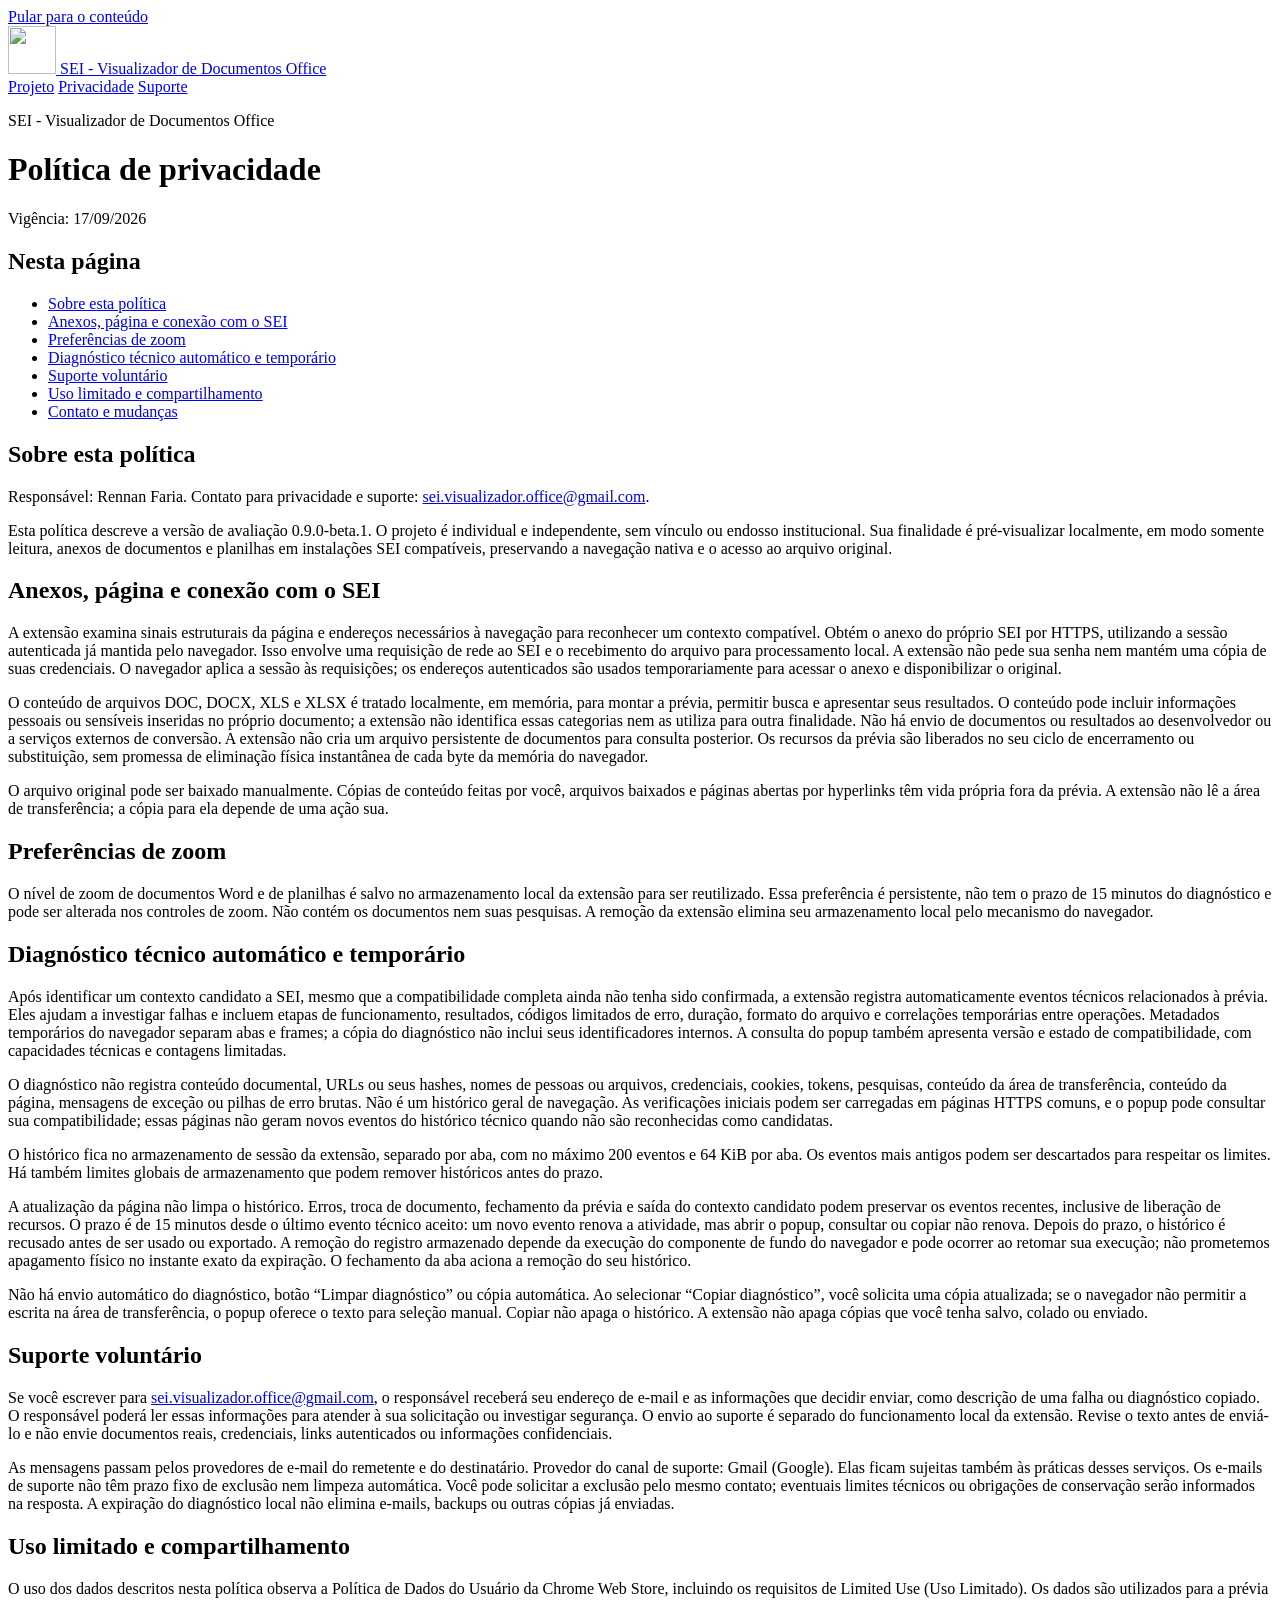
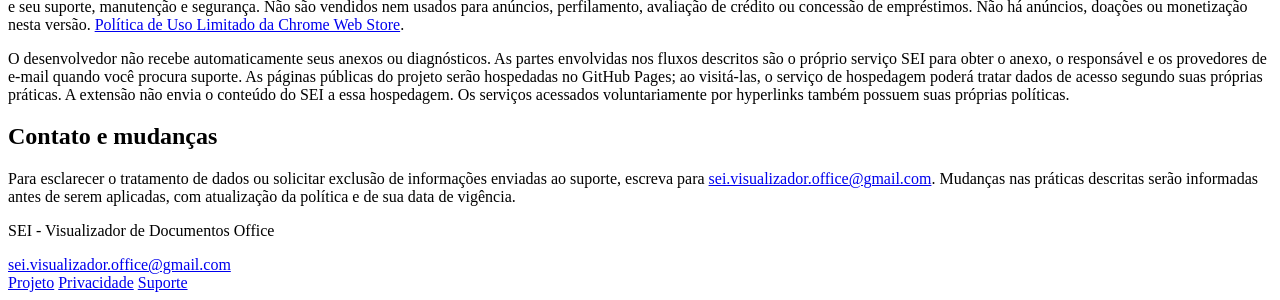
==== privacidade/index.html @ a5918b93 "Publicar páginas de apresentação, privacidade e suporte" ====
<!doctype html>
<html lang="pt-BR">
<head>
  <meta charset="utf-8">
  <meta name="viewport" content="width=device-width, initial-scale=1">
  <meta name="description" content="Política de privacidade — SEI - Visualizador de Documentos Office.">
  <title>Política de privacidade | SEI - Visualizador de Documentos Office</title>
  <link rel="canonical" href="https://seall0.github.io/sei-visualizador-office/privacidade/">
  <link rel="icon" type="image/png" sizes="128x128" href="/sei-visualizador-office/assets/icon-128.png">
  <link rel="stylesheet" href="/sei-visualizador-office/assets/site.css">
</head>
<body>
  <a class="skip-link" href="#conteudo">Pular para o conteúdo</a>
  <header class="site-header">
    <div class="wrap header-inner">
      <a class="brand" href="/sei-visualizador-office/">
        <img src="/sei-visualizador-office/assets/icon-128.png" width="48" height="48" alt="">
        <span>SEI - Visualizador de Documentos Office</span>
      </a>
      <nav class="site-nav" aria-label="Navegação principal">
        <a href="/sei-visualizador-office/">Projeto</a>
        <a href="/sei-visualizador-office/privacidade/" aria-current="page">Privacidade</a>
        <a href="/sei-visualizador-office/suporte/">Suporte</a>
      </nav>
    </div>
  </header>
  <main id="conteudo" class="wrap" tabindex="-1">
    <div class="hero">
      <p class="eyebrow">SEI - Visualizador de Documentos Office</p>
      <h1>Política de privacidade</h1>
      <p class="effective-date">Vigência: 17/09/2026</p>
    </div>
    <div class="content-grid">
      <nav class="contents" aria-label="Nesta página">
        <h2>Nesta página</h2>
        <ul>
            <li><a href="#sobre-esta-politica">Sobre esta política</a></li>
            <li><a href="#anexos-pagina-e-conexao-com-o-sei">Anexos, página e conexão com o SEI</a></li>
            <li><a href="#preferencias-de-zoom">Preferências de zoom</a></li>
            <li><a href="#diagnostico-tecnico-automatico-e-temporario">Diagnóstico técnico automático e temporário</a></li>
            <li><a href="#suporte-voluntario">Suporte voluntário</a></li>
            <li><a href="#uso-limitado-e-compartilhamento">Uso limitado e compartilhamento</a></li>
            <li><a href="#contato-e-mudancas">Contato e mudanças</a></li>
        </ul>
      </nav>
      <div class="reading">
          <section aria-labelledby="sobre-esta-politica">
            <h2 id="sobre-esta-politica">Sobre esta política</h2>
            <p class="intro">Responsável: Rennan Faria. Contato para privacidade e suporte: <a href="mailto:sei.visualizador.office@gmail.com">sei.visualizador.office@gmail.com</a>.</p>
            <p class="intro">Esta política descreve a versão de avaliação 0.9.0-beta.1. O projeto é individual e independente, sem vínculo ou endosso institucional. Sua finalidade é pré-visualizar localmente, em modo somente leitura, anexos de documentos e planilhas em instalações SEI compatíveis, preservando a navegação nativa e o acesso ao arquivo original.</p>
          </section>
          <section aria-labelledby="anexos-pagina-e-conexao-com-o-sei">
            <h2 id="anexos-pagina-e-conexao-com-o-sei">Anexos, página e conexão com o SEI</h2>
            <p>A extensão examina sinais estruturais da página e endereços necessários à navegação para reconhecer um contexto compatível. Obtém o anexo do próprio SEI por HTTPS, utilizando a sessão autenticada já mantida pelo navegador. Isso envolve uma requisição de rede ao SEI e o recebimento do arquivo para processamento local. A extensão não pede sua senha nem mantém uma cópia de suas credenciais. O navegador aplica a sessão às requisições; os endereços autenticados são usados temporariamente para acessar o anexo e disponibilizar o original.</p>
            <p>O conteúdo de arquivos DOC, DOCX, XLS e XLSX é tratado localmente, em memória, para montar a prévia, permitir busca e apresentar seus resultados. O conteúdo pode incluir informações pessoais ou sensíveis inseridas no próprio documento; a extensão não identifica essas categorias nem as utiliza para outra finalidade. Não há envio de documentos ou resultados ao desenvolvedor ou a serviços externos de conversão. A extensão não cria um arquivo persistente de documentos para consulta posterior. Os recursos da prévia são liberados no seu ciclo de encerramento ou substituição, sem promessa de eliminação física instantânea de cada byte da memória do navegador.</p>
            <p>O arquivo original pode ser baixado manualmente. Cópias de conteúdo feitas por você, arquivos baixados e páginas abertas por hyperlinks têm vida própria fora da prévia. A extensão não lê a área de transferência; a cópia para ela depende de uma ação sua.</p>
          </section>
          <section aria-labelledby="preferencias-de-zoom">
            <h2 id="preferencias-de-zoom">Preferências de zoom</h2>
            <p>O nível de zoom de documentos Word e de planilhas é salvo no armazenamento local da extensão para ser reutilizado. Essa preferência é persistente, não tem o prazo de 15 minutos do diagnóstico e pode ser alterada nos controles de zoom. Não contém os documentos nem suas pesquisas. A remoção da extensão elimina seu armazenamento local pelo mecanismo do navegador.</p>
          </section>
          <section aria-labelledby="diagnostico-tecnico-automatico-e-temporario">
            <h2 id="diagnostico-tecnico-automatico-e-temporario">Diagnóstico técnico automático e temporário</h2>
            <p>Após identificar um contexto candidato a SEI, mesmo que a compatibilidade completa ainda não tenha sido confirmada, a extensão registra automaticamente eventos técnicos relacionados à prévia. Eles ajudam a investigar falhas e incluem etapas de funcionamento, resultados, códigos limitados de erro, duração, formato do arquivo e correlações temporárias entre operações. Metadados temporários do navegador separam abas e frames; a cópia do diagnóstico não inclui seus identificadores internos. A consulta do popup também apresenta versão e estado de compatibilidade, com capacidades técnicas e contagens limitadas.</p>
            <p>O diagnóstico não registra conteúdo documental, URLs ou seus hashes, nomes de pessoas ou arquivos, credenciais, cookies, tokens, pesquisas, conteúdo da área de transferência, conteúdo da página, mensagens de exceção ou pilhas de erro brutas. Não é um histórico geral de navegação. As verificações iniciais podem ser carregadas em páginas HTTPS comuns, e o popup pode consultar sua compatibilidade; essas páginas não geram novos eventos do histórico técnico quando não são reconhecidas como candidatas.</p>
            <p>O histórico fica no armazenamento de sessão da extensão, separado por aba, com no máximo 200 eventos e 64 KiB por aba. Os eventos mais antigos podem ser descartados para respeitar os limites. Há também limites globais de armazenamento que podem remover históricos antes do prazo.</p>
            <p>A atualização da página não limpa o histórico. Erros, troca de documento, fechamento da prévia e saída do contexto candidato podem preservar os eventos recentes, inclusive de liberação de recursos. O prazo é de 15 minutos desde o último evento técnico aceito: um novo evento renova a atividade, mas abrir o popup, consultar ou copiar não renova. Depois do prazo, o histórico é recusado antes de ser usado ou exportado. A remoção do registro armazenado depende da execução do componente de fundo do navegador e pode ocorrer ao retomar sua execução; não prometemos apagamento físico no instante exato da expiração. O fechamento da aba aciona a remoção do seu histórico.</p>
            <p>Não há envio automático do diagnóstico, botão “Limpar diagnóstico” ou cópia automática. Ao selecionar “Copiar diagnóstico”, você solicita uma cópia atualizada; se o navegador não permitir a escrita na área de transferência, o popup oferece o texto para seleção manual. Copiar não apaga o histórico. A extensão não apaga cópias que você tenha salvo, colado ou enviado.</p>
          </section>
          <section aria-labelledby="suporte-voluntario">
            <h2 id="suporte-voluntario">Suporte voluntário</h2>
            <p>Se você escrever para <a href="mailto:sei.visualizador.office@gmail.com">sei.visualizador.office@gmail.com</a>, o responsável receberá seu endereço de e-mail e as informações que decidir enviar, como descrição de uma falha ou diagnóstico copiado. O responsável poderá ler essas informações para atender à sua solicitação ou investigar segurança. O envio ao suporte é separado do funcionamento local da extensão. Revise o texto antes de enviá-lo e não envie documentos reais, credenciais, links autenticados ou informações confidenciais.</p>
            <p>As mensagens passam pelos provedores de e-mail do remetente e do destinatário. Provedor do canal de suporte: Gmail (Google). Elas ficam sujeitas também às práticas desses serviços. Os e-mails de suporte não têm prazo fixo de exclusão nem limpeza automática. Você pode solicitar a exclusão pelo mesmo contato; eventuais limites técnicos ou obrigações de conservação serão informados na resposta. A expiração do diagnóstico local não elimina e-mails, backups ou outras cópias já enviadas.</p>
          </section>
          <section aria-labelledby="uso-limitado-e-compartilhamento">
            <h2 id="uso-limitado-e-compartilhamento">Uso limitado e compartilhamento</h2>
            <p>O uso dos dados descritos nesta política observa a Política de Dados do Usuário da Chrome Web Store, incluindo os requisitos de Limited Use (Uso Limitado). Os dados são utilizados para a prévia e seu suporte, manutenção e segurança. Não são vendidos nem usados para anúncios, perfilamento, avaliação de crédito ou concessão de empréstimos. Não há anúncios, doações ou monetização nesta versão. <a href="https://developer.chrome.com/docs/webstore/program-policies/limited-use">Política de Uso Limitado da Chrome Web Store</a>.</p>
            <p>O desenvolvedor não recebe automaticamente seus anexos ou diagnósticos. As partes envolvidas nos fluxos descritos são o próprio serviço SEI para obter o anexo, o responsável e os provedores de e-mail quando você procura suporte. As páginas públicas do projeto serão hospedadas no GitHub Pages; ao visitá-las, o serviço de hospedagem poderá tratar dados de acesso segundo suas próprias práticas. A extensão não envia o conteúdo do SEI a essa hospedagem. Os serviços acessados voluntariamente por hyperlinks também possuem suas próprias políticas.</p>
          </section>
          <section aria-labelledby="contato-e-mudancas">
            <h2 id="contato-e-mudancas">Contato e mudanças</h2>
            <p>Para esclarecer o tratamento de dados ou solicitar exclusão de informações enviadas ao suporte, escreva para <a href="mailto:sei.visualizador.office@gmail.com">sei.visualizador.office@gmail.com</a>. Mudanças nas práticas descritas serão informadas antes de serem aplicadas, com atualização da política e de sua data de vigência.</p>
          </section>
      </div>
    </div>
  </main>
  <footer class="site-footer">
    <div class="wrap footer-inner">
      <div class="contact">
        <p>SEI - Visualizador de Documentos Office</p>
        <a href="mailto:sei.visualizador.office@gmail.com">sei.visualizador.office@gmail.com</a>
      </div>
      <nav class="footer-links" aria-label="Links do rodapé">
        <a href="/sei-visualizador-office/">Projeto</a>
        <a href="/sei-visualizador-office/privacidade/">Privacidade</a>
        <a href="/sei-visualizador-office/suporte/">Suporte</a>
      </nav>
    </div>
  </footer>
</body>
</html>
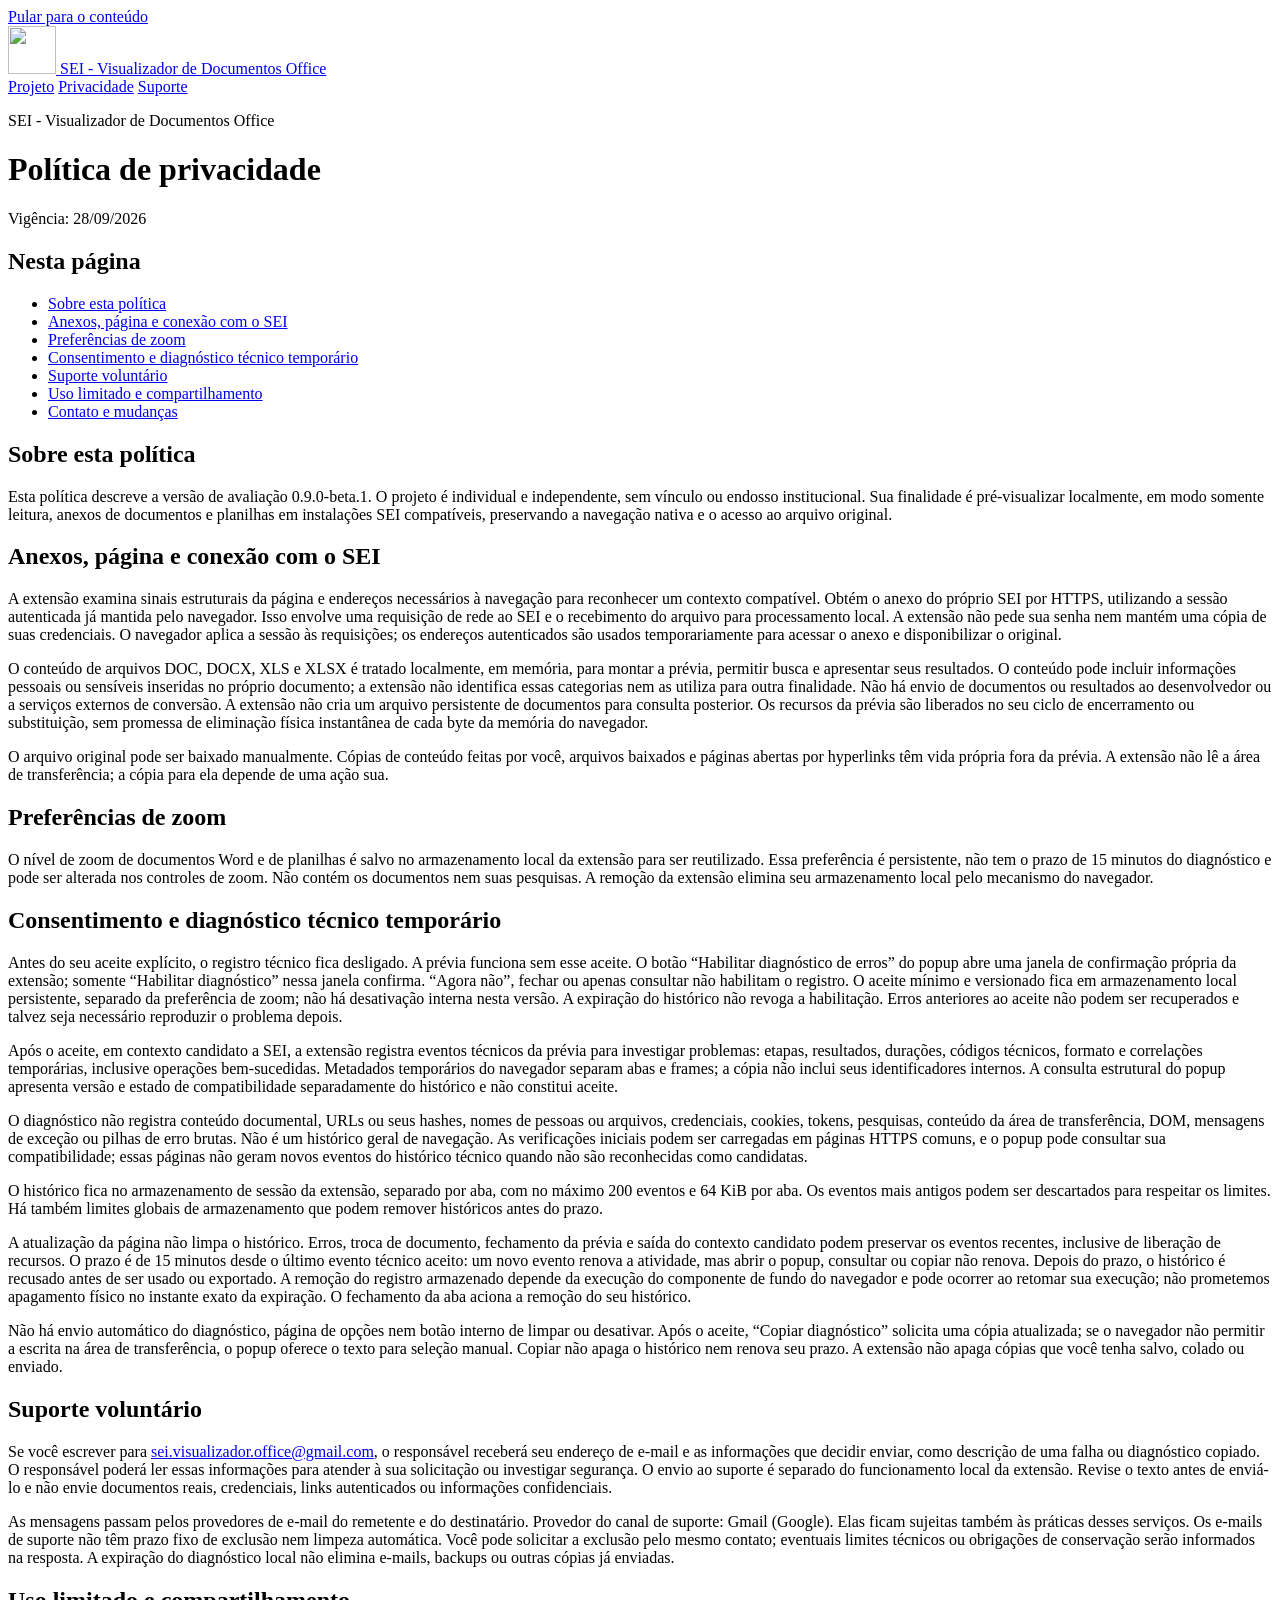
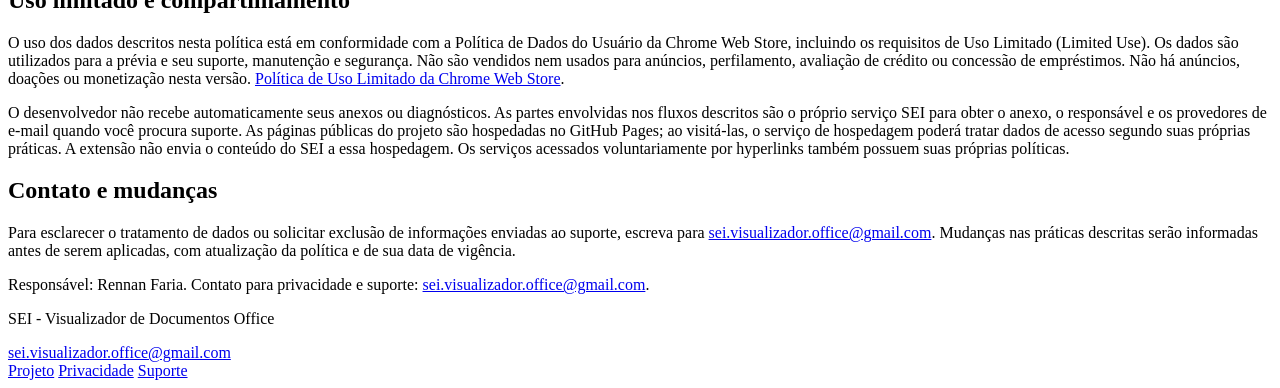
==== commit 3408ef6b: "Atualizar páginas públicas e política de diagnóstico opcional" ====
--- a/privacidade/index.html
+++ b/privacidade/index.html
@@ -28,7 +28,7 @@
     <div class="hero">
       <p class="eyebrow">SEI - Visualizador de Documentos Office</p>
       <h1>Política de privacidade</h1>
-      <p class="effective-date">Vigência: 17/09/2026</p>
+      <p class="effective-date">Vigência: 28/09/2026</p>
     </div>
     <div class="content-grid">
       <nav class="contents" aria-label="Nesta página">
@@ -37,7 +37,7 @@
             <li><a href="#sobre-esta-politica">Sobre esta política</a></li>
             <li><a href="#anexos-pagina-e-conexao-com-o-sei">Anexos, página e conexão com o SEI</a></li>
             <li><a href="#preferencias-de-zoom">Preferências de zoom</a></li>
-            <li><a href="#diagnostico-tecnico-automatico-e-temporario">Diagnóstico técnico automático e temporário</a></li>
+            <li><a href="#consentimento-e-diagnostico-tecnico-temporario">Consentimento e diagnóstico técnico temporário</a></li>
             <li><a href="#suporte-voluntario">Suporte voluntário</a></li>
             <li><a href="#uso-limitado-e-compartilhamento">Uso limitado e compartilhamento</a></li>
             <li><a href="#contato-e-mudancas">Contato e mudanças</a></li>
@@ -46,7 +46,6 @@
       <div class="reading">
           <section aria-labelledby="sobre-esta-politica">
             <h2 id="sobre-esta-politica">Sobre esta política</h2>
-            <p class="intro">Responsável: Rennan Faria. Contato para privacidade e suporte: <a href="mailto:sei.visualizador.office@gmail.com">sei.visualizador.office@gmail.com</a>.</p>
             <p class="intro">Esta política descreve a versão de avaliação 0.9.0-beta.1. O projeto é individual e independente, sem vínculo ou endosso institucional. Sua finalidade é pré-visualizar localmente, em modo somente leitura, anexos de documentos e planilhas em instalações SEI compatíveis, preservando a navegação nativa e o acesso ao arquivo original.</p>
           </section>
           <section aria-labelledby="anexos-pagina-e-conexao-com-o-sei">
@@ -59,13 +58,14 @@
             <h2 id="preferencias-de-zoom">Preferências de zoom</h2>
             <p>O nível de zoom de documentos Word e de planilhas é salvo no armazenamento local da extensão para ser reutilizado. Essa preferência é persistente, não tem o prazo de 15 minutos do diagnóstico e pode ser alterada nos controles de zoom. Não contém os documentos nem suas pesquisas. A remoção da extensão elimina seu armazenamento local pelo mecanismo do navegador.</p>
           </section>
-          <section aria-labelledby="diagnostico-tecnico-automatico-e-temporario">
-            <h2 id="diagnostico-tecnico-automatico-e-temporario">Diagnóstico técnico automático e temporário</h2>
-            <p>Após identificar um contexto candidato a SEI, mesmo que a compatibilidade completa ainda não tenha sido confirmada, a extensão registra automaticamente eventos técnicos relacionados à prévia. Eles ajudam a investigar falhas e incluem etapas de funcionamento, resultados, códigos limitados de erro, duração, formato do arquivo e correlações temporárias entre operações. Metadados temporários do navegador separam abas e frames; a cópia do diagnóstico não inclui seus identificadores internos. A consulta do popup também apresenta versão e estado de compatibilidade, com capacidades técnicas e contagens limitadas.</p>
-            <p>O diagnóstico não registra conteúdo documental, URLs ou seus hashes, nomes de pessoas ou arquivos, credenciais, cookies, tokens, pesquisas, conteúdo da área de transferência, conteúdo da página, mensagens de exceção ou pilhas de erro brutas. Não é um histórico geral de navegação. As verificações iniciais podem ser carregadas em páginas HTTPS comuns, e o popup pode consultar sua compatibilidade; essas páginas não geram novos eventos do histórico técnico quando não são reconhecidas como candidatas.</p>
+          <section aria-labelledby="consentimento-e-diagnostico-tecnico-temporario">
+            <h2 id="consentimento-e-diagnostico-tecnico-temporario">Consentimento e diagnóstico técnico temporário</h2>
+            <p>Antes do seu aceite explícito, o registro técnico fica desligado. A prévia funciona sem esse aceite. O botão “Habilitar diagnóstico de erros” do popup abre uma janela de confirmação própria da extensão; somente “Habilitar diagnóstico” nessa janela confirma. “Agora não”, fechar ou apenas consultar não habilitam o registro. O aceite mínimo e versionado fica em armazenamento local persistente, separado da preferência de zoom; não há desativação interna nesta versão. A expiração do histórico não revoga a habilitação. Erros anteriores ao aceite não podem ser recuperados e talvez seja necessário reproduzir o problema depois.</p>
+            <p>Após o aceite, em contexto candidato a SEI, a extensão registra eventos técnicos da prévia para investigar problemas: etapas, resultados, durações, códigos técnicos, formato e correlações temporárias, inclusive operações bem-sucedidas. Metadados temporários do navegador separam abas e frames; a cópia não inclui seus identificadores internos. A consulta estrutural do popup apresenta versão e estado de compatibilidade separadamente do histórico e não constitui aceite.</p>
+            <p>O diagnóstico não registra conteúdo documental, URLs ou seus hashes, nomes de pessoas ou arquivos, credenciais, cookies, tokens, pesquisas, conteúdo da área de transferência, DOM, mensagens de exceção ou pilhas de erro brutas. Não é um histórico geral de navegação. As verificações iniciais podem ser carregadas em páginas HTTPS comuns, e o popup pode consultar sua compatibilidade; essas páginas não geram novos eventos do histórico técnico quando não são reconhecidas como candidatas.</p>
             <p>O histórico fica no armazenamento de sessão da extensão, separado por aba, com no máximo 200 eventos e 64 KiB por aba. Os eventos mais antigos podem ser descartados para respeitar os limites. Há também limites globais de armazenamento que podem remover históricos antes do prazo.</p>
             <p>A atualização da página não limpa o histórico. Erros, troca de documento, fechamento da prévia e saída do contexto candidato podem preservar os eventos recentes, inclusive de liberação de recursos. O prazo é de 15 minutos desde o último evento técnico aceito: um novo evento renova a atividade, mas abrir o popup, consultar ou copiar não renova. Depois do prazo, o histórico é recusado antes de ser usado ou exportado. A remoção do registro armazenado depende da execução do componente de fundo do navegador e pode ocorrer ao retomar sua execução; não prometemos apagamento físico no instante exato da expiração. O fechamento da aba aciona a remoção do seu histórico.</p>
-            <p>Não há envio automático do diagnóstico, botão “Limpar diagnóstico” ou cópia automática. Ao selecionar “Copiar diagnóstico”, você solicita uma cópia atualizada; se o navegador não permitir a escrita na área de transferência, o popup oferece o texto para seleção manual. Copiar não apaga o histórico. A extensão não apaga cópias que você tenha salvo, colado ou enviado.</p>
+            <p>Não há envio automático do diagnóstico, página de opções nem botão interno de limpar ou desativar. Após o aceite, “Copiar diagnóstico” solicita uma cópia atualizada; se o navegador não permitir a escrita na área de transferência, o popup oferece o texto para seleção manual. Copiar não apaga o histórico nem renova seu prazo. A extensão não apaga cópias que você tenha salvo, colado ou enviado.</p>
           </section>
           <section aria-labelledby="suporte-voluntario">
             <h2 id="suporte-voluntario">Suporte voluntário</h2>
@@ -74,12 +74,13 @@
           </section>
           <section aria-labelledby="uso-limitado-e-compartilhamento">
             <h2 id="uso-limitado-e-compartilhamento">Uso limitado e compartilhamento</h2>
-            <p>O uso dos dados descritos nesta política observa a Política de Dados do Usuário da Chrome Web Store, incluindo os requisitos de Limited Use (Uso Limitado). Os dados são utilizados para a prévia e seu suporte, manutenção e segurança. Não são vendidos nem usados para anúncios, perfilamento, avaliação de crédito ou concessão de empréstimos. Não há anúncios, doações ou monetização nesta versão. <a href="https://developer.chrome.com/docs/webstore/program-policies/limited-use">Política de Uso Limitado da Chrome Web Store</a>.</p>
-            <p>O desenvolvedor não recebe automaticamente seus anexos ou diagnósticos. As partes envolvidas nos fluxos descritos são o próprio serviço SEI para obter o anexo, o responsável e os provedores de e-mail quando você procura suporte. As páginas públicas do projeto serão hospedadas no GitHub Pages; ao visitá-las, o serviço de hospedagem poderá tratar dados de acesso segundo suas próprias práticas. A extensão não envia o conteúdo do SEI a essa hospedagem. Os serviços acessados voluntariamente por hyperlinks também possuem suas próprias políticas.</p>
+            <p>O uso dos dados descritos nesta política está em conformidade com a Política de Dados do Usuário da Chrome Web Store, incluindo os requisitos de Uso Limitado (Limited Use). Os dados são utilizados para a prévia e seu suporte, manutenção e segurança. Não são vendidos nem usados para anúncios, perfilamento, avaliação de crédito ou concessão de empréstimos. Não há anúncios, doações ou monetização nesta versão. <a href="https://developer.chrome.com/docs/webstore/program-policies/limited-use">Política de Uso Limitado da Chrome Web Store</a>.</p>
+            <p>O desenvolvedor não recebe automaticamente seus anexos ou diagnósticos. As partes envolvidas nos fluxos descritos são o próprio serviço SEI para obter o anexo, o responsável e os provedores de e-mail quando você procura suporte. As páginas públicas do projeto são hospedadas no GitHub Pages; ao visitá-las, o serviço de hospedagem poderá tratar dados de acesso segundo suas próprias práticas. A extensão não envia o conteúdo do SEI a essa hospedagem. Os serviços acessados voluntariamente por hyperlinks também possuem suas próprias políticas.</p>
           </section>
           <section aria-labelledby="contato-e-mudancas">
             <h2 id="contato-e-mudancas">Contato e mudanças</h2>
             <p>Para esclarecer o tratamento de dados ou solicitar exclusão de informações enviadas ao suporte, escreva para <a href="mailto:sei.visualizador.office@gmail.com">sei.visualizador.office@gmail.com</a>. Mudanças nas práticas descritas serão informadas antes de serem aplicadas, com atualização da política e de sua data de vigência.</p>
+            <p>Responsável: Rennan Faria. Contato para privacidade e suporte: <a href="mailto:sei.visualizador.office@gmail.com">sei.visualizador.office@gmail.com</a>.</p>
           </section>
       </div>
     </div>
